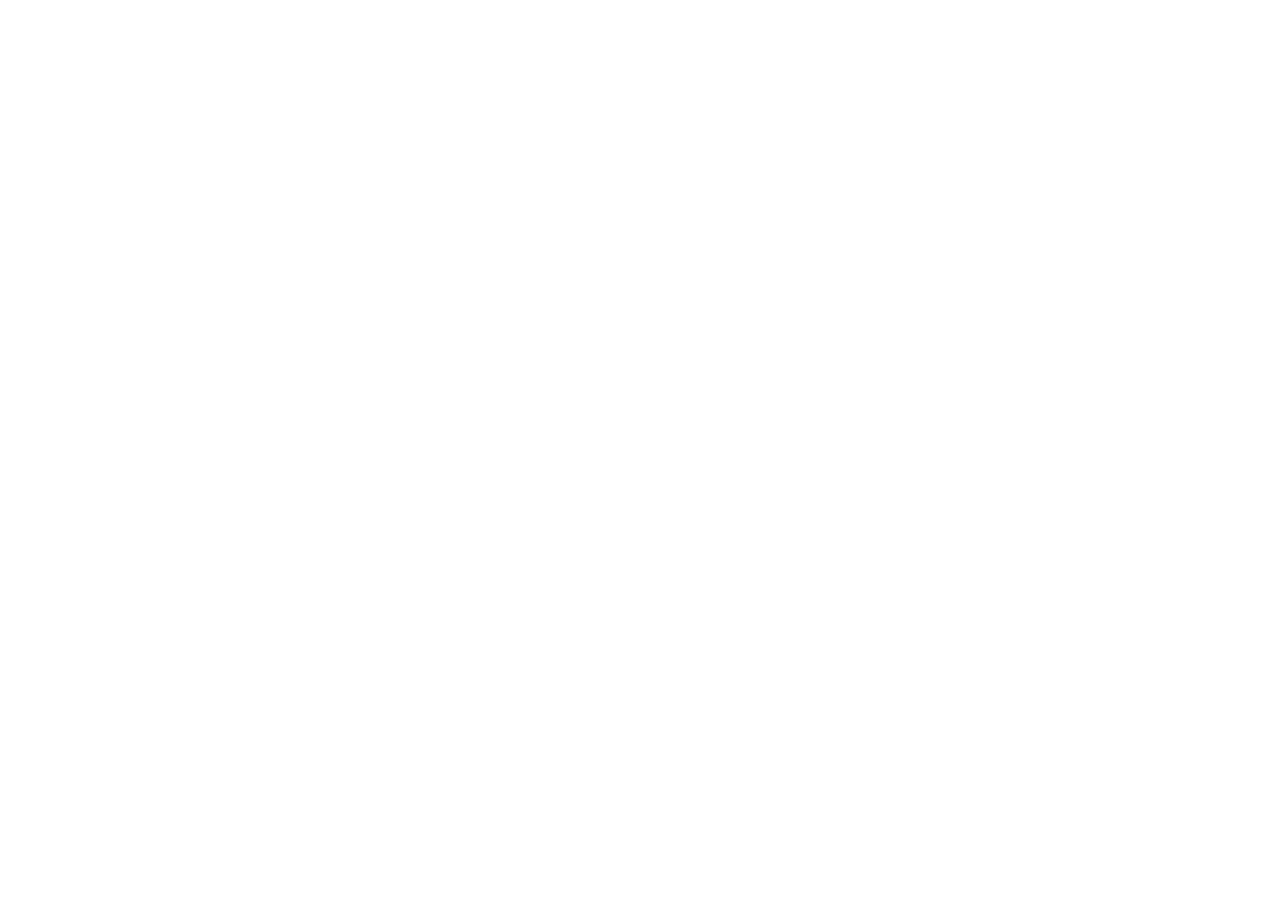
==== image-3d/index.html @ 17f80426 "commit" ====
<!DOCTYPE html>
<html lang="en">
<head>
    <meta charset="UTF-8">
    <meta name="viewport" content="width=device-width, initial-scale=1.0">
    <meta http-equiv="X-UA-Compatible" content="ie=edge">
    <title>CSS Practice</title>
    <link rel="stylesheet" href="style.css">
</head>
<body>
    
</body>
</html>
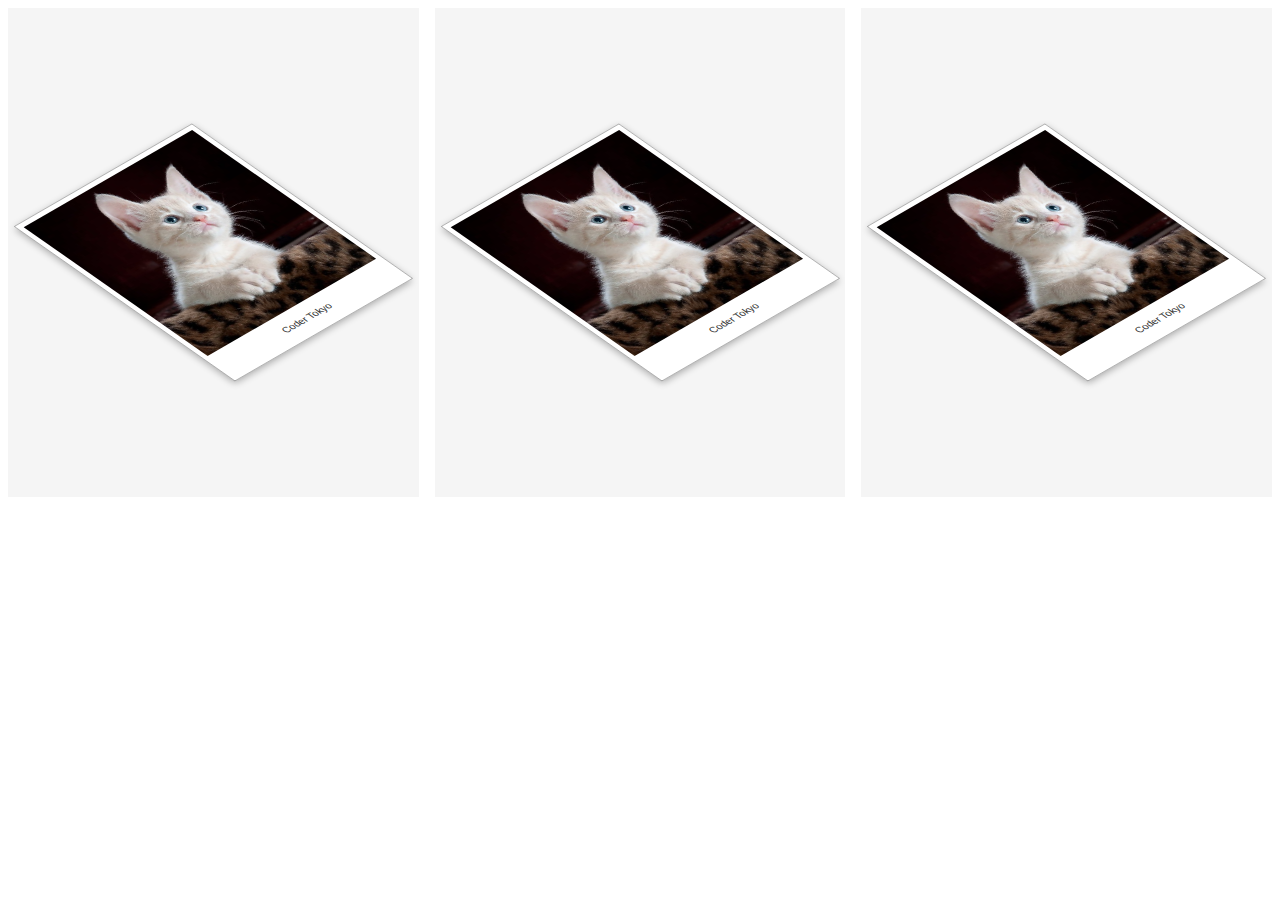
==== commit f5eaf778: "image-3d" ====
--- a/image-3d/index.html
+++ b/image-3d/index.html
@@ -8,6 +8,35 @@
     <link rel="stylesheet" href="style.css">
 </head>
 <body>
-    
+    <div class="wrapper">
+        <div class="box">
+            <div class="card">
+                <img src="img.jpeg" />
+                <div class="title">
+                    <p>Coder Tokyo</p>
+                </div>
+            </div>
+        </div>
+    </div>
+    <div class="wrapper">
+        <div class="box">
+            <div class="card">
+                <img src="img.jpeg" />
+                <div class="title">
+                    <p>Coder Tokyo</p>
+                </div>
+            </div>
+        </div>
+    </div>
+    <div class="wrapper">
+        <div class="box">
+            <div class="card">
+                <img src="img.jpeg" />
+                <div class="title">
+                    <p>Coder Tokyo</p>
+                </div>
+            </div>
+        </div>
+    </div>
 </body>
 </html>--- a/image-3d/style.css
+++ b/image-3d/style.css
@@ -0,0 +1,58 @@
+body {
+    font-family: "Roboto", sans-serif;
+    color: #333;
+    display: grid;
+    grid-template-columns: repeat(3, 1fr);
+    grid-gap: 1rem;
+}
+
+.wrapper {
+    display: block;
+    background-color: #f5f5f5;
+    display: flex;
+    justify-content: center;
+    align-content: center;
+    transition: 220ms;
+}
+
+.wrapper:hover {
+    background-color: #e8dede;
+}
+
+.wrapper:hover .box .card {
+    transform: translate(50px, -50px);
+    background-color: rgba(255, 255, 255, 0.6);
+}
+
+.box {
+    position: relative;
+    display: inline-block;
+    background-color: white;
+    border-radius: 6px;
+    transform: rotate(-30deg) skew(25deg) scale(.5);
+    box-shadow: -4px 4px 14px rgba(0,0,0, .3);
+}
+
+.card {
+    padding: 10px 10px 6px 10px;
+    background-color: white;
+    background-color: transparent;
+    border: 1px solid gray;
+    transition: 220ms;
+}
+
+.card img {
+    max-width: 100%;
+}
+
+.card .title {
+    text-align: center;
+    font-size: 1.2rem;
+}
+
+@media (max-width: 992px) {
+    .wrapper {
+        grid-column: span 3;
+        transform: rotate(-30deg) skew(25deg) scale(0.5);
+    }
+}